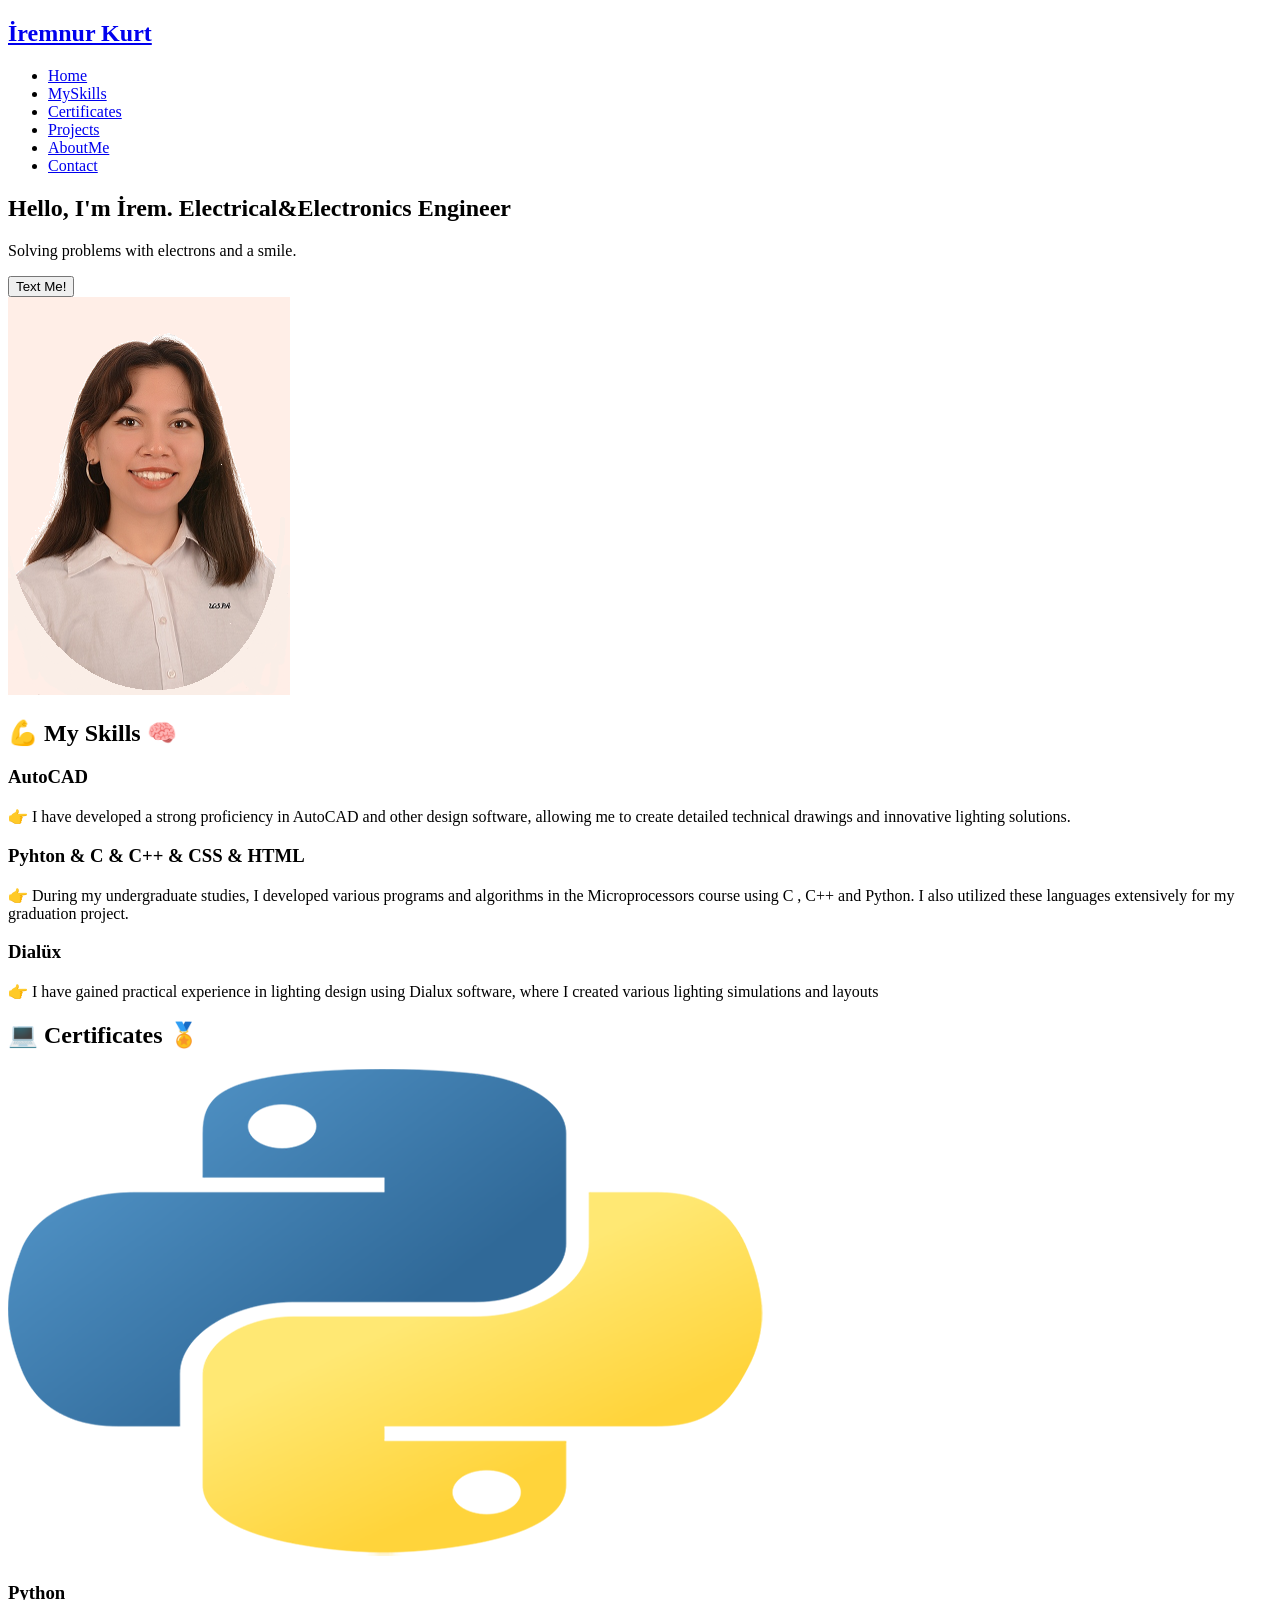
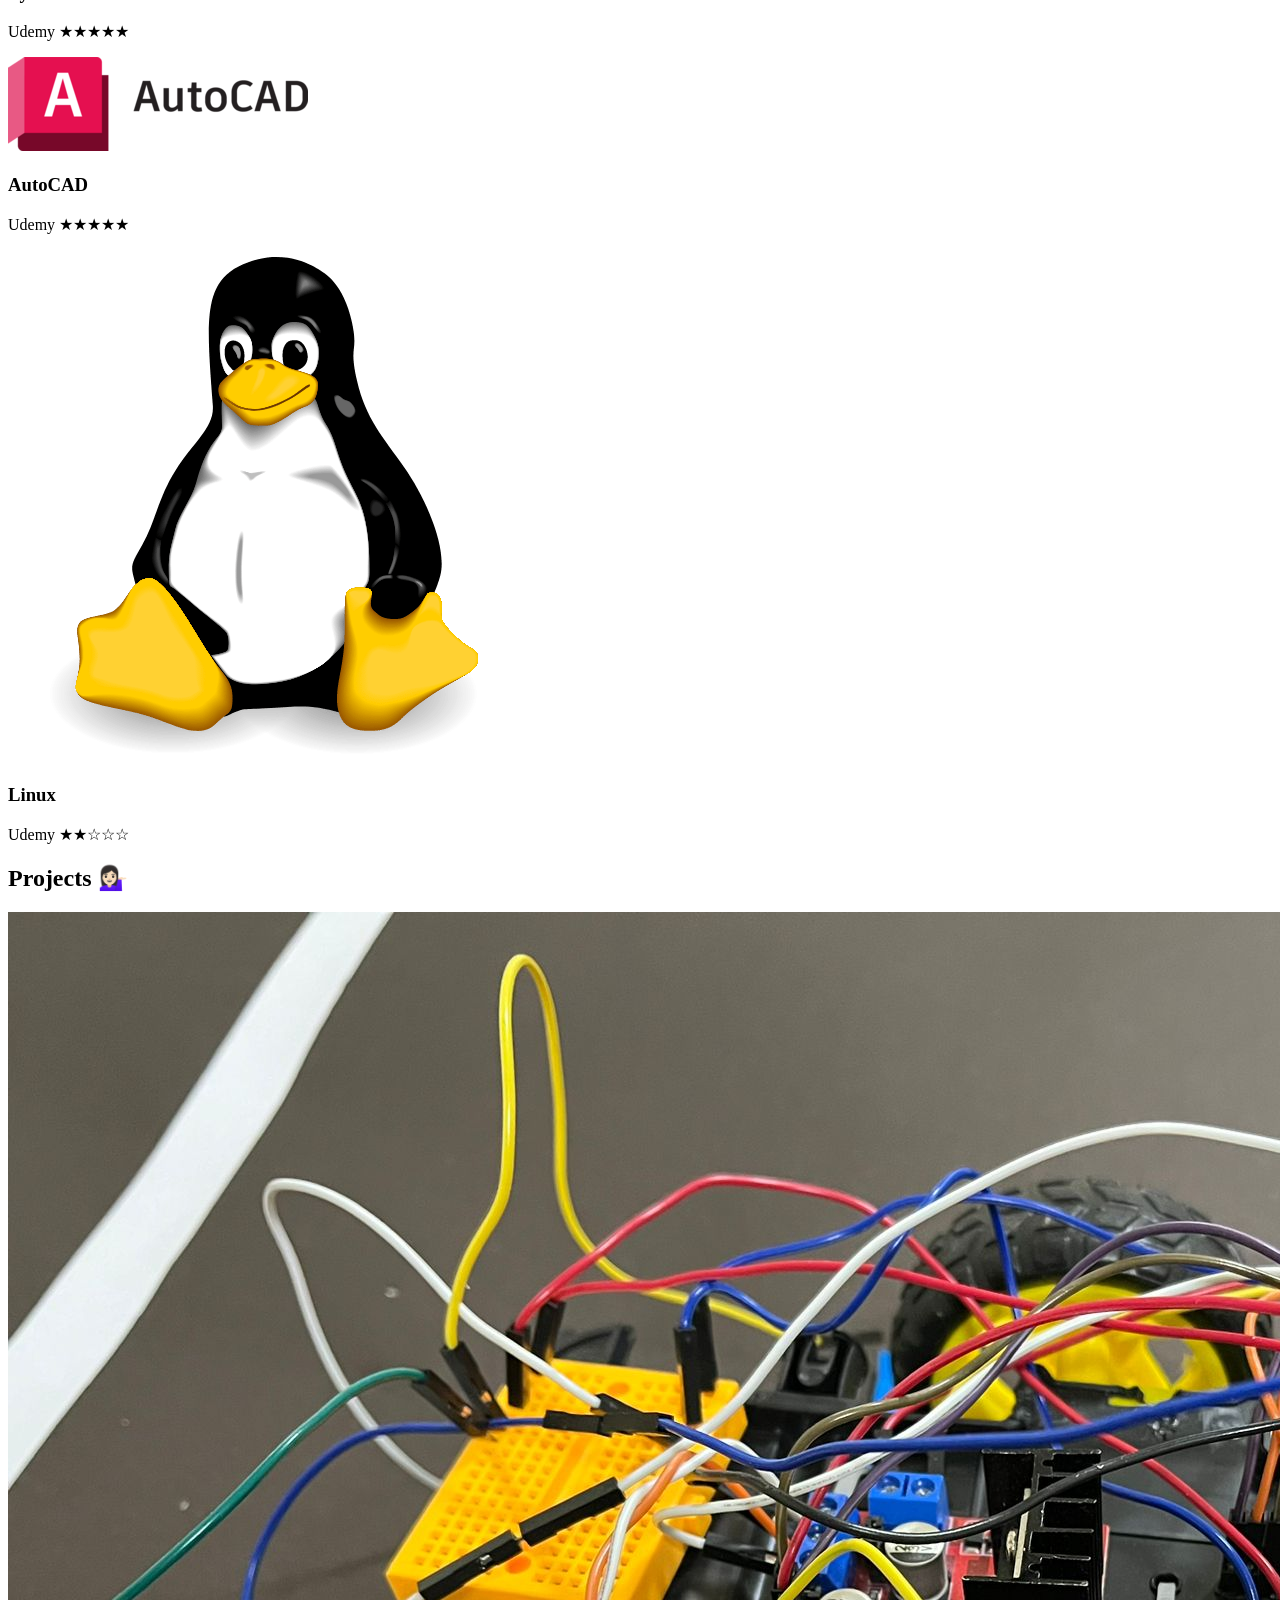
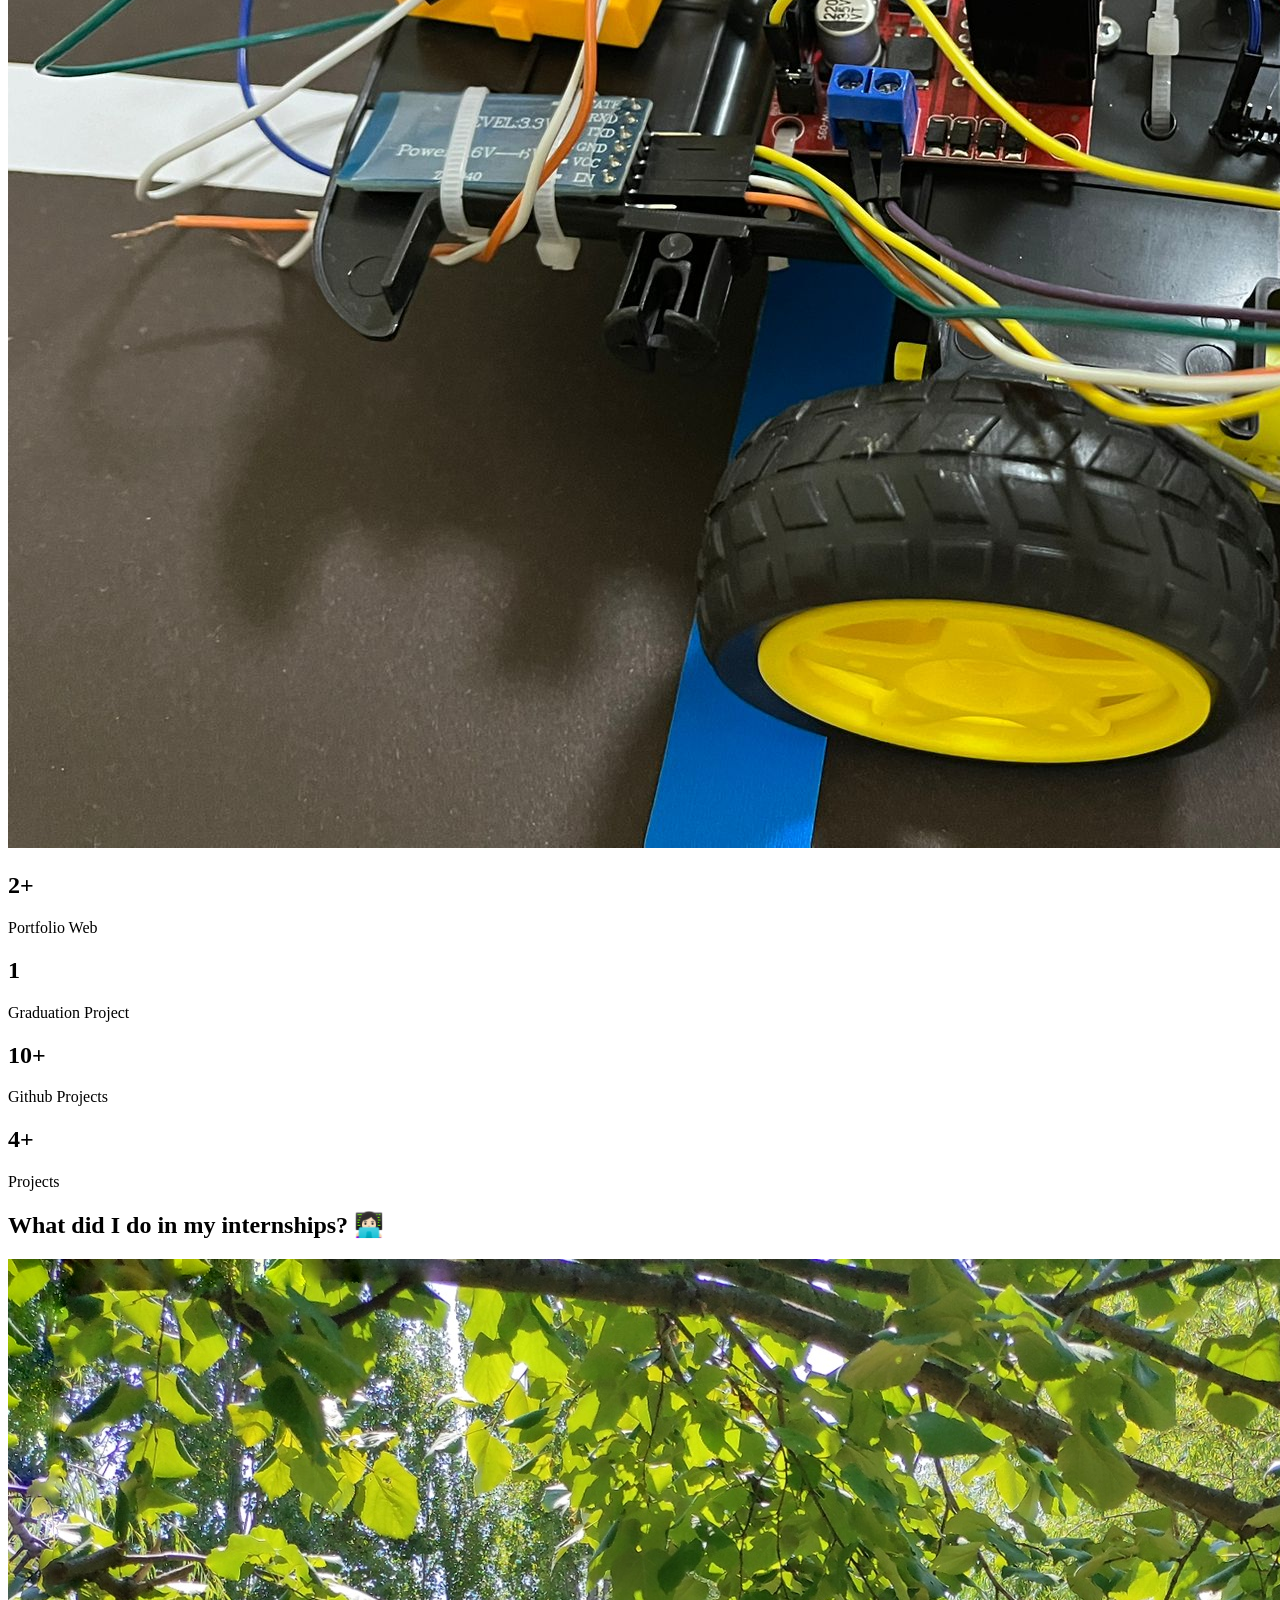
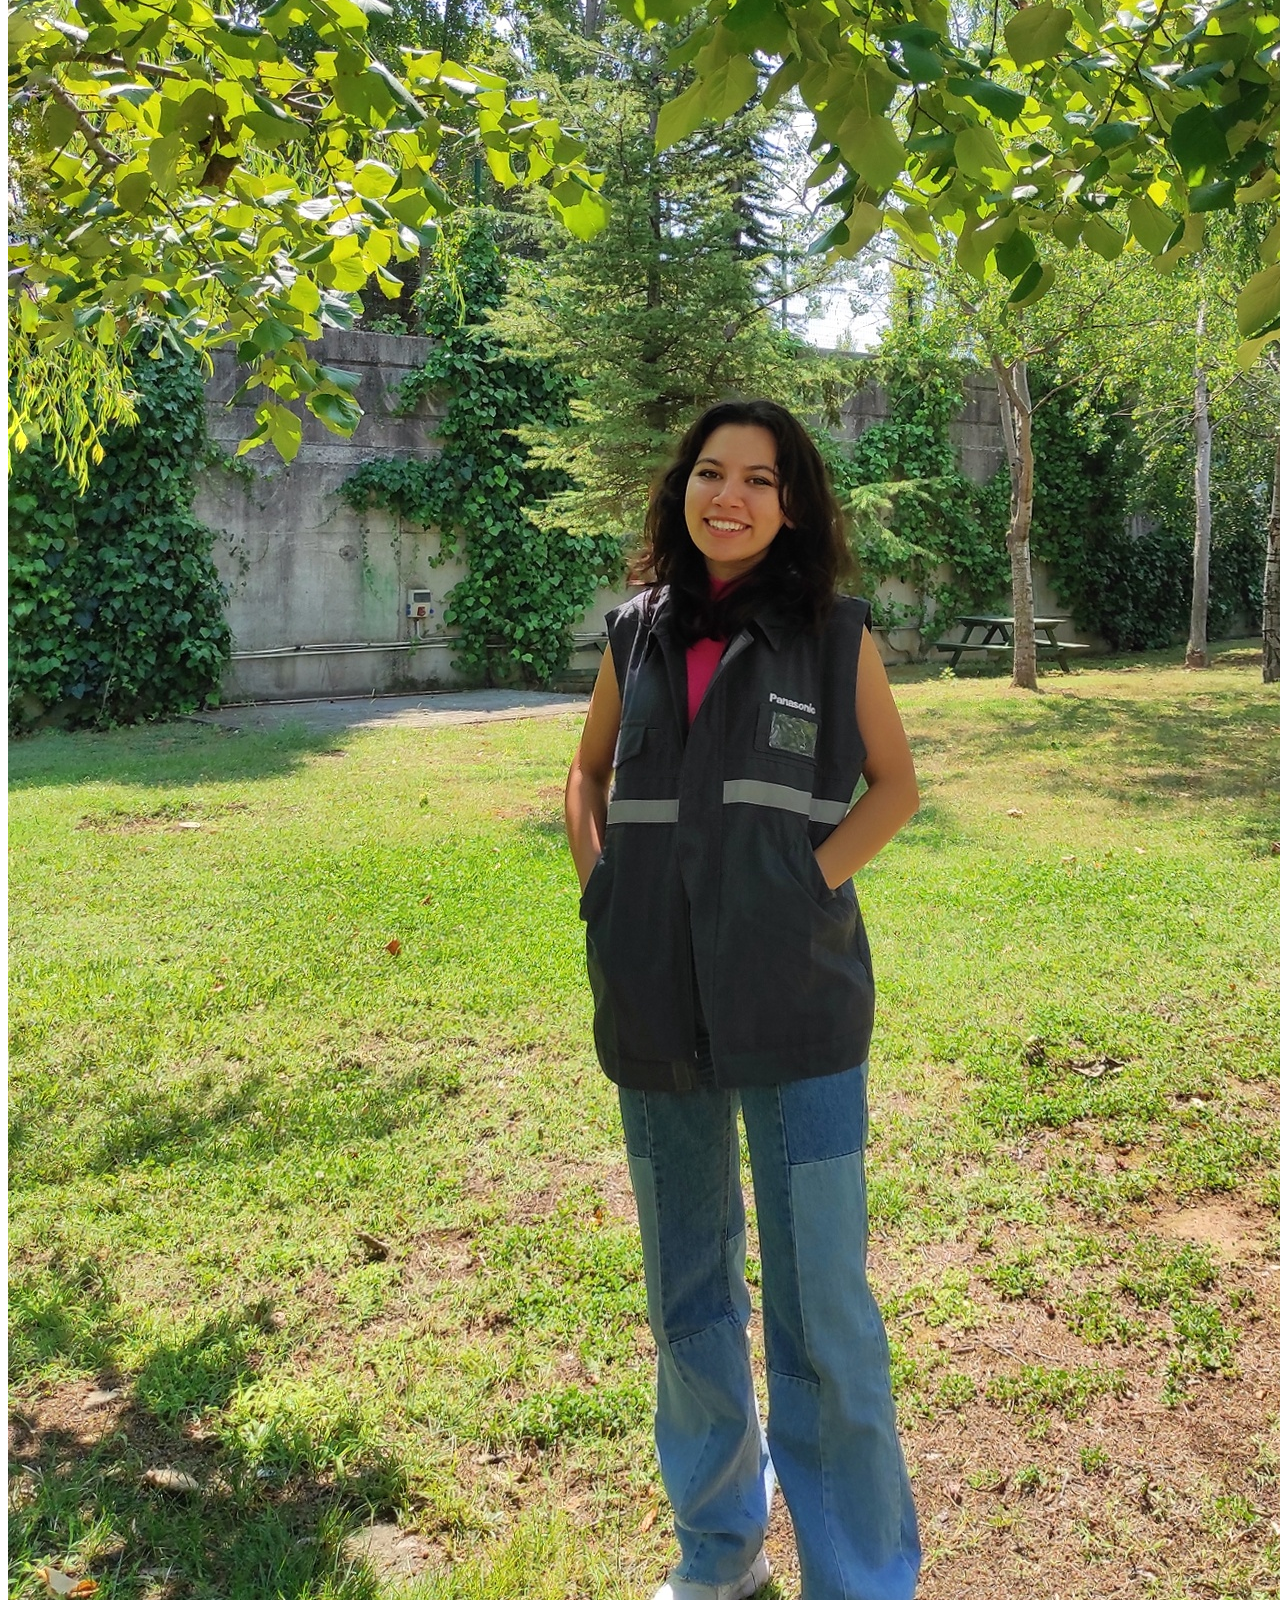
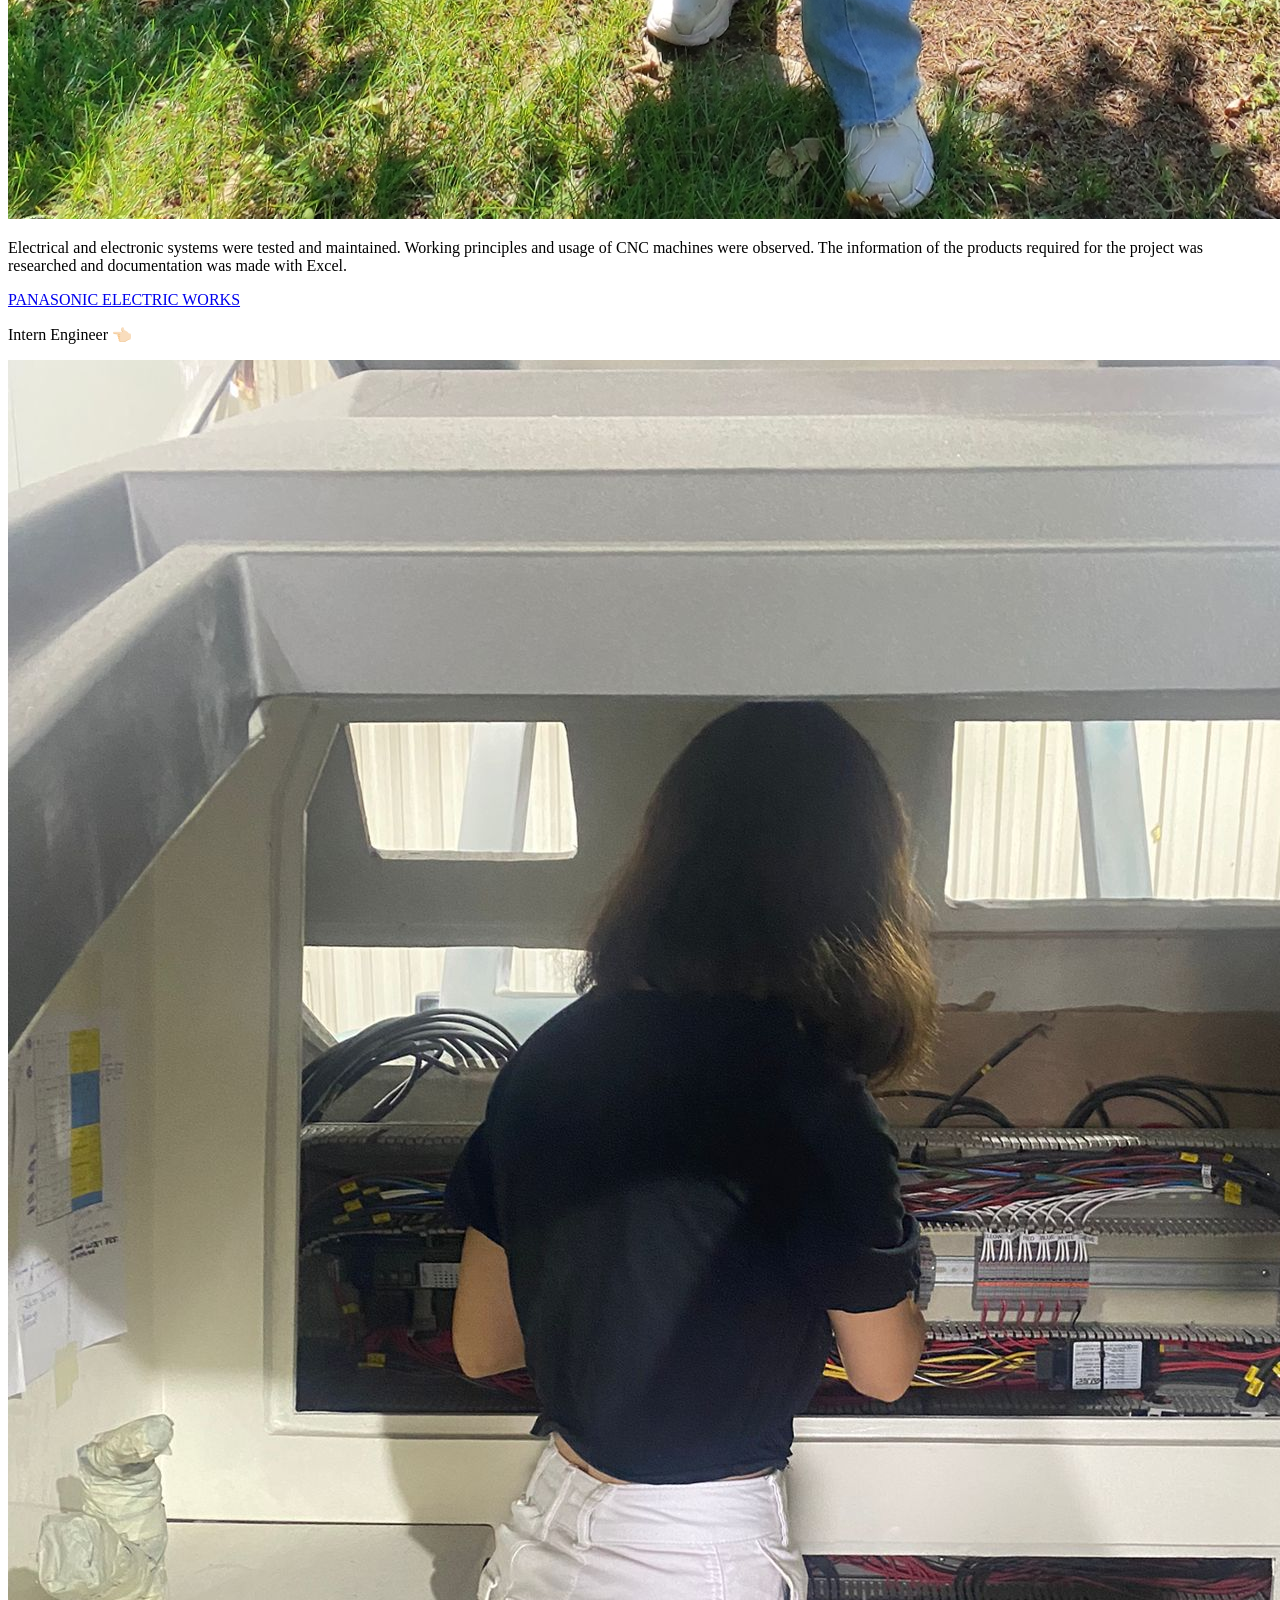
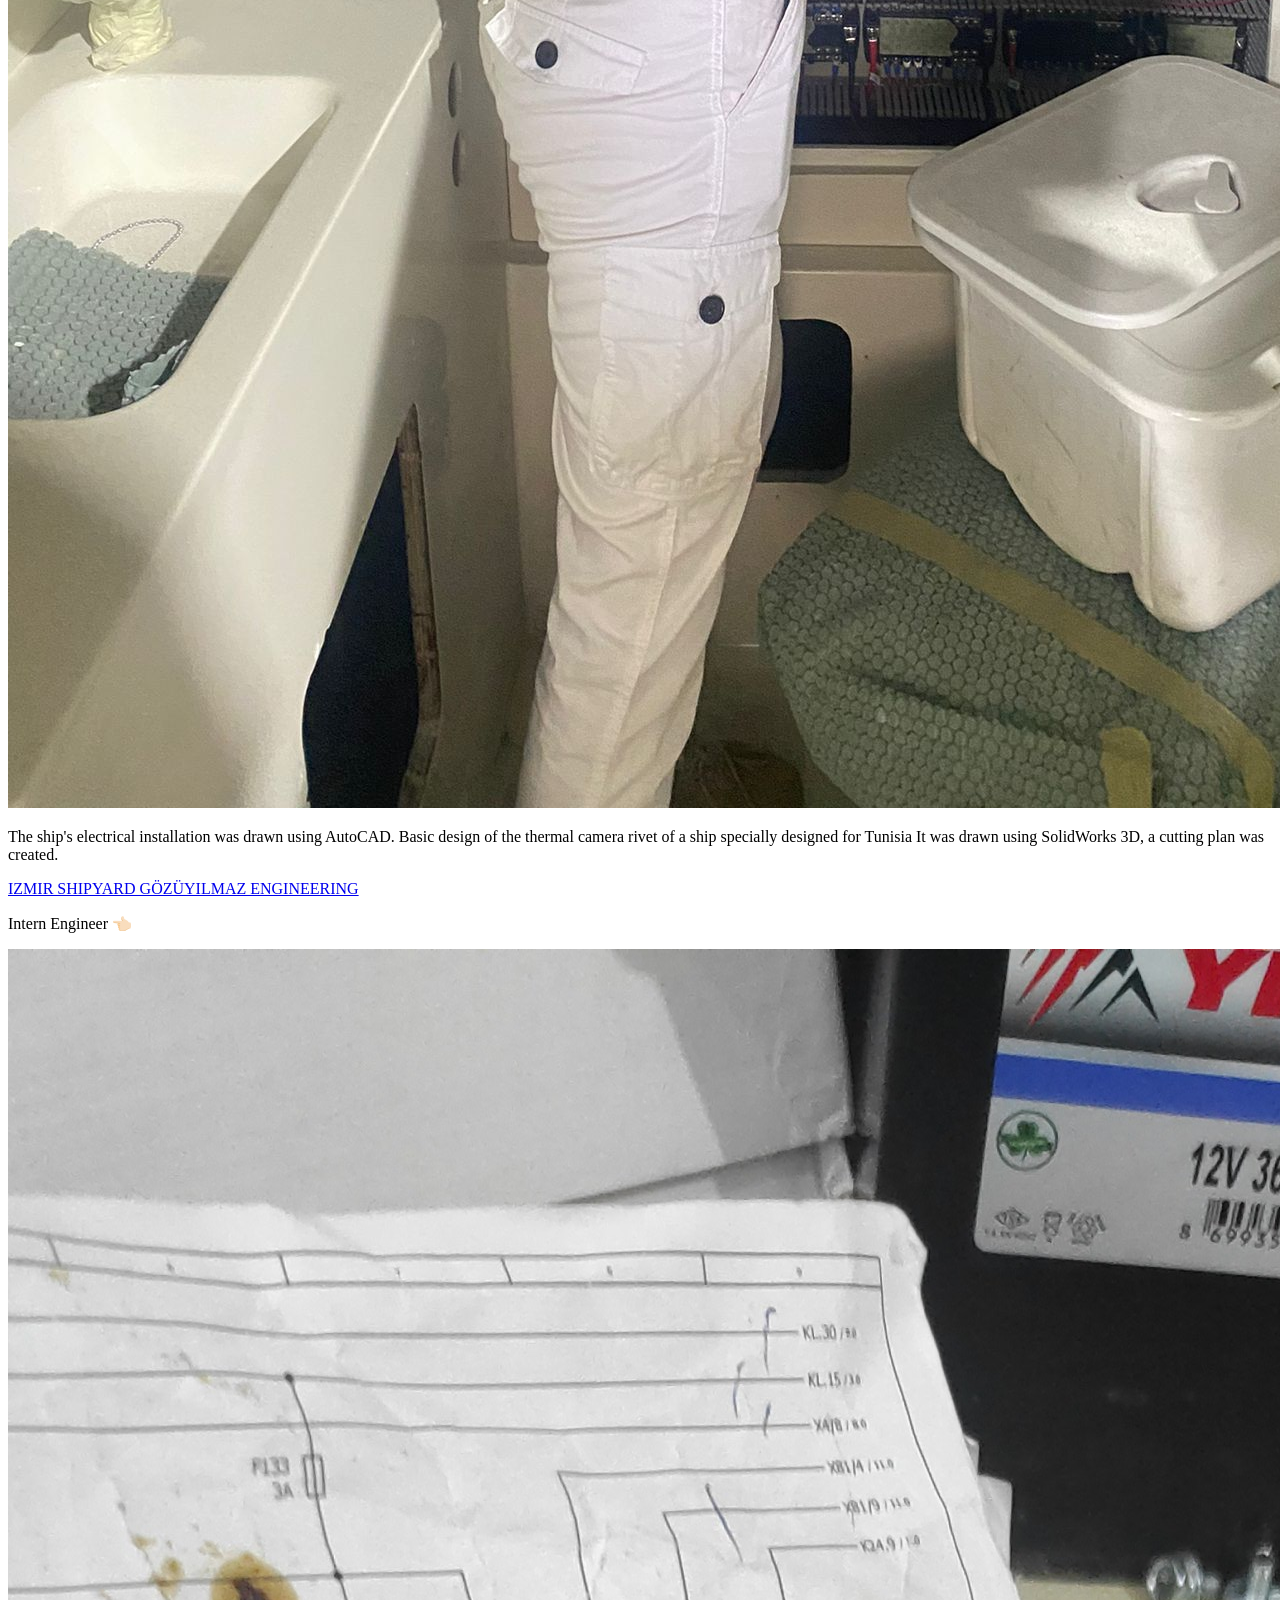
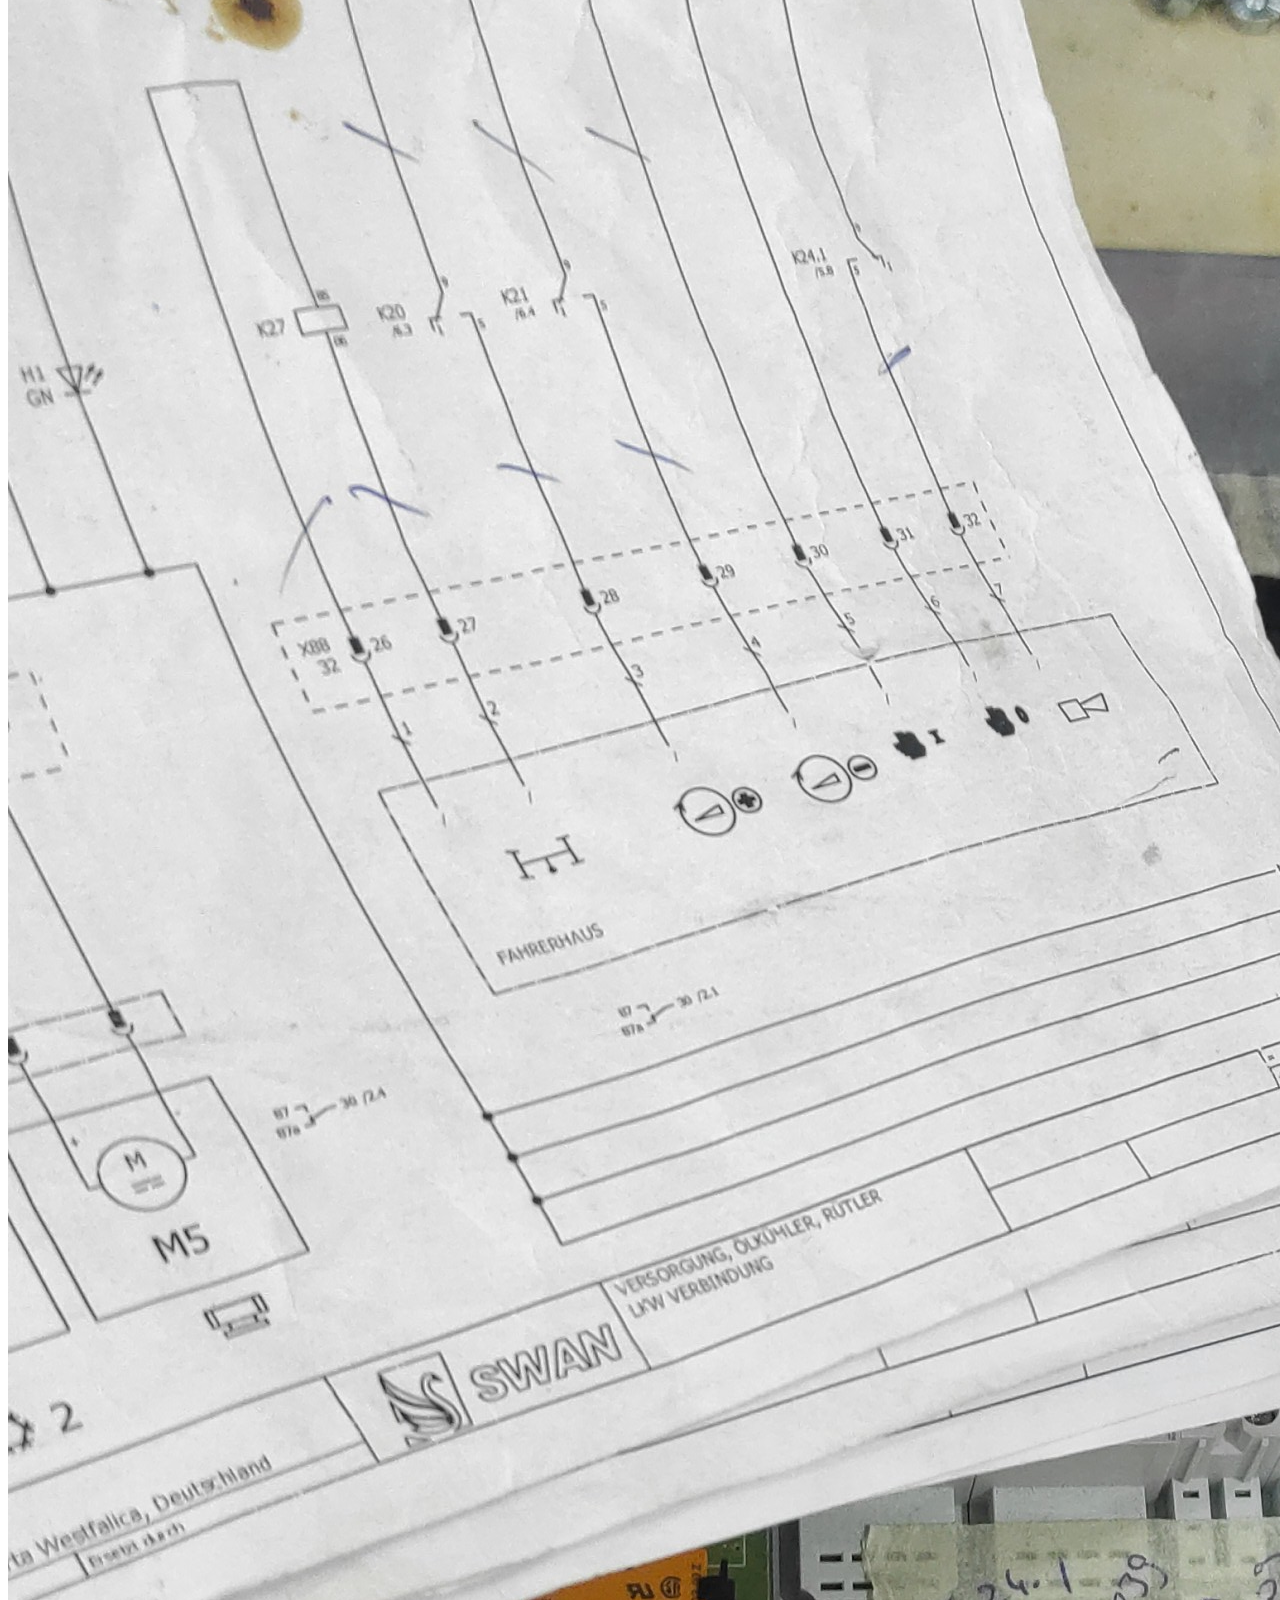
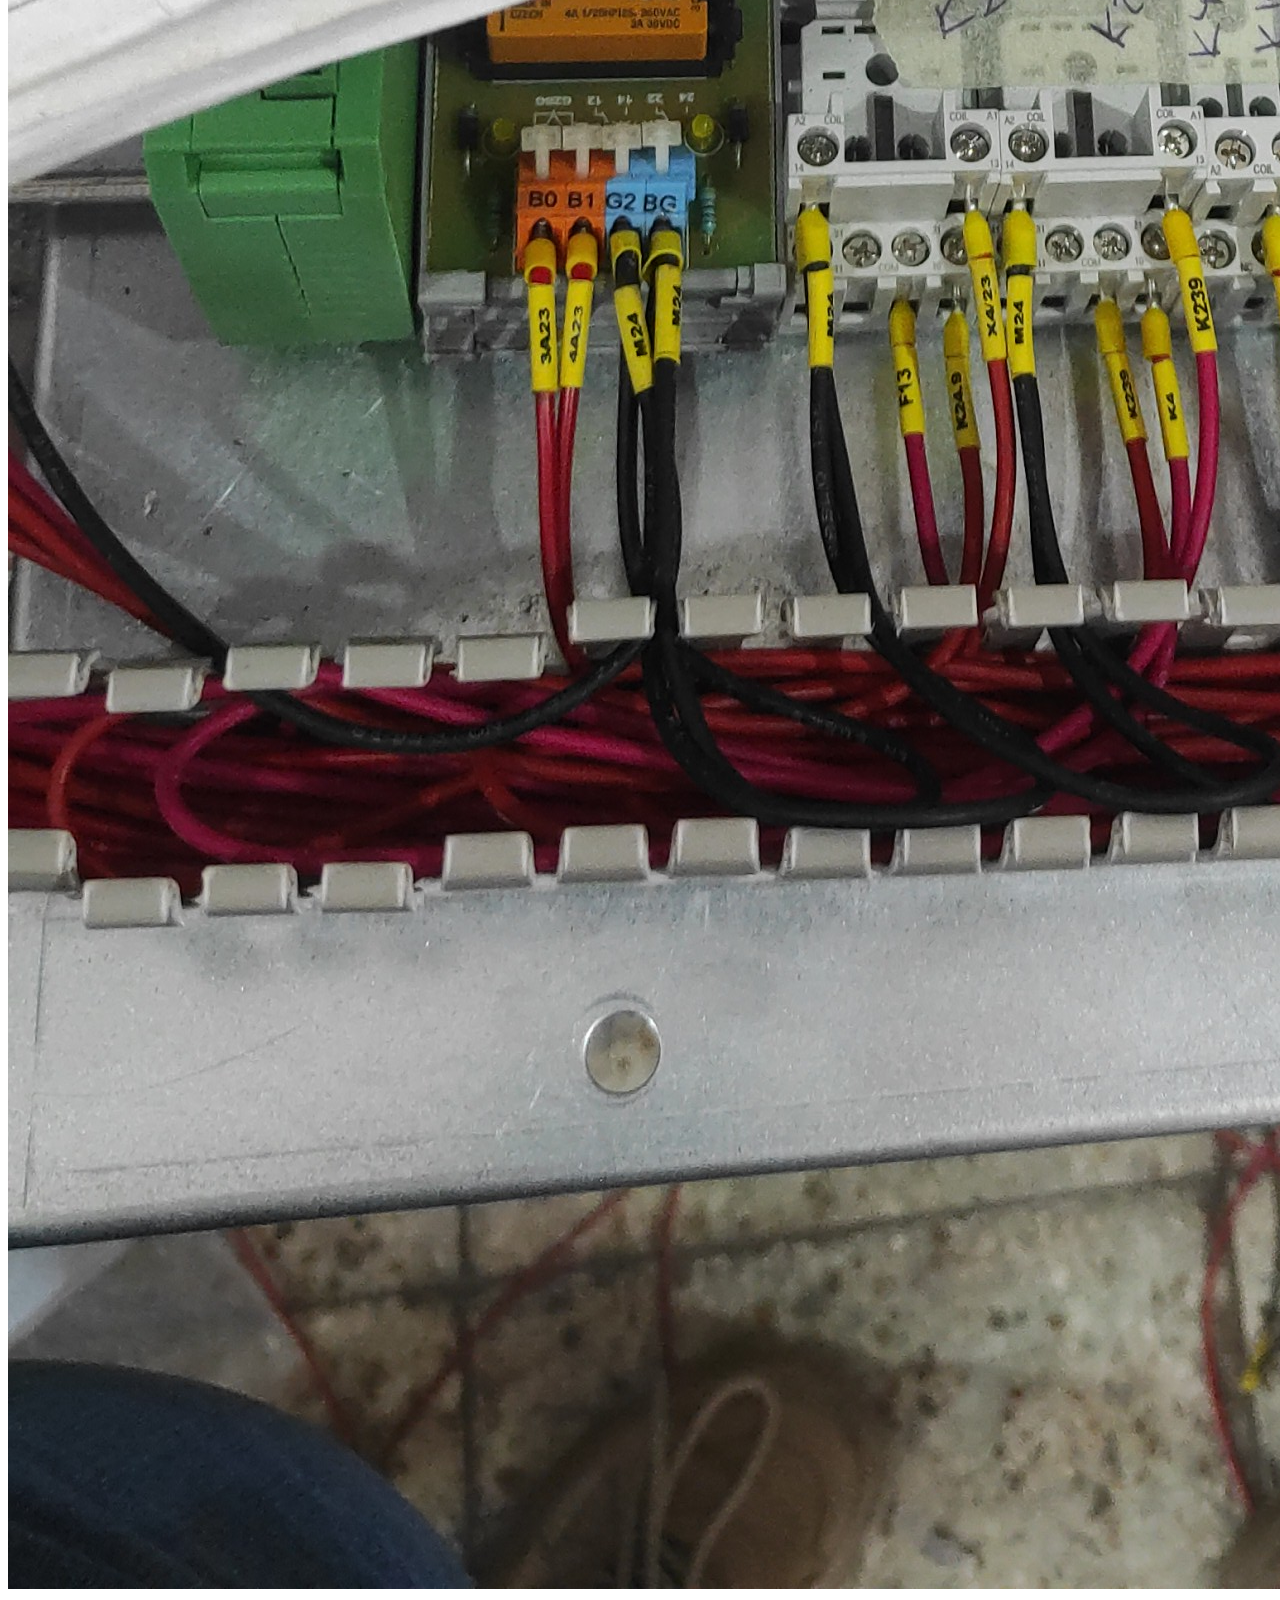
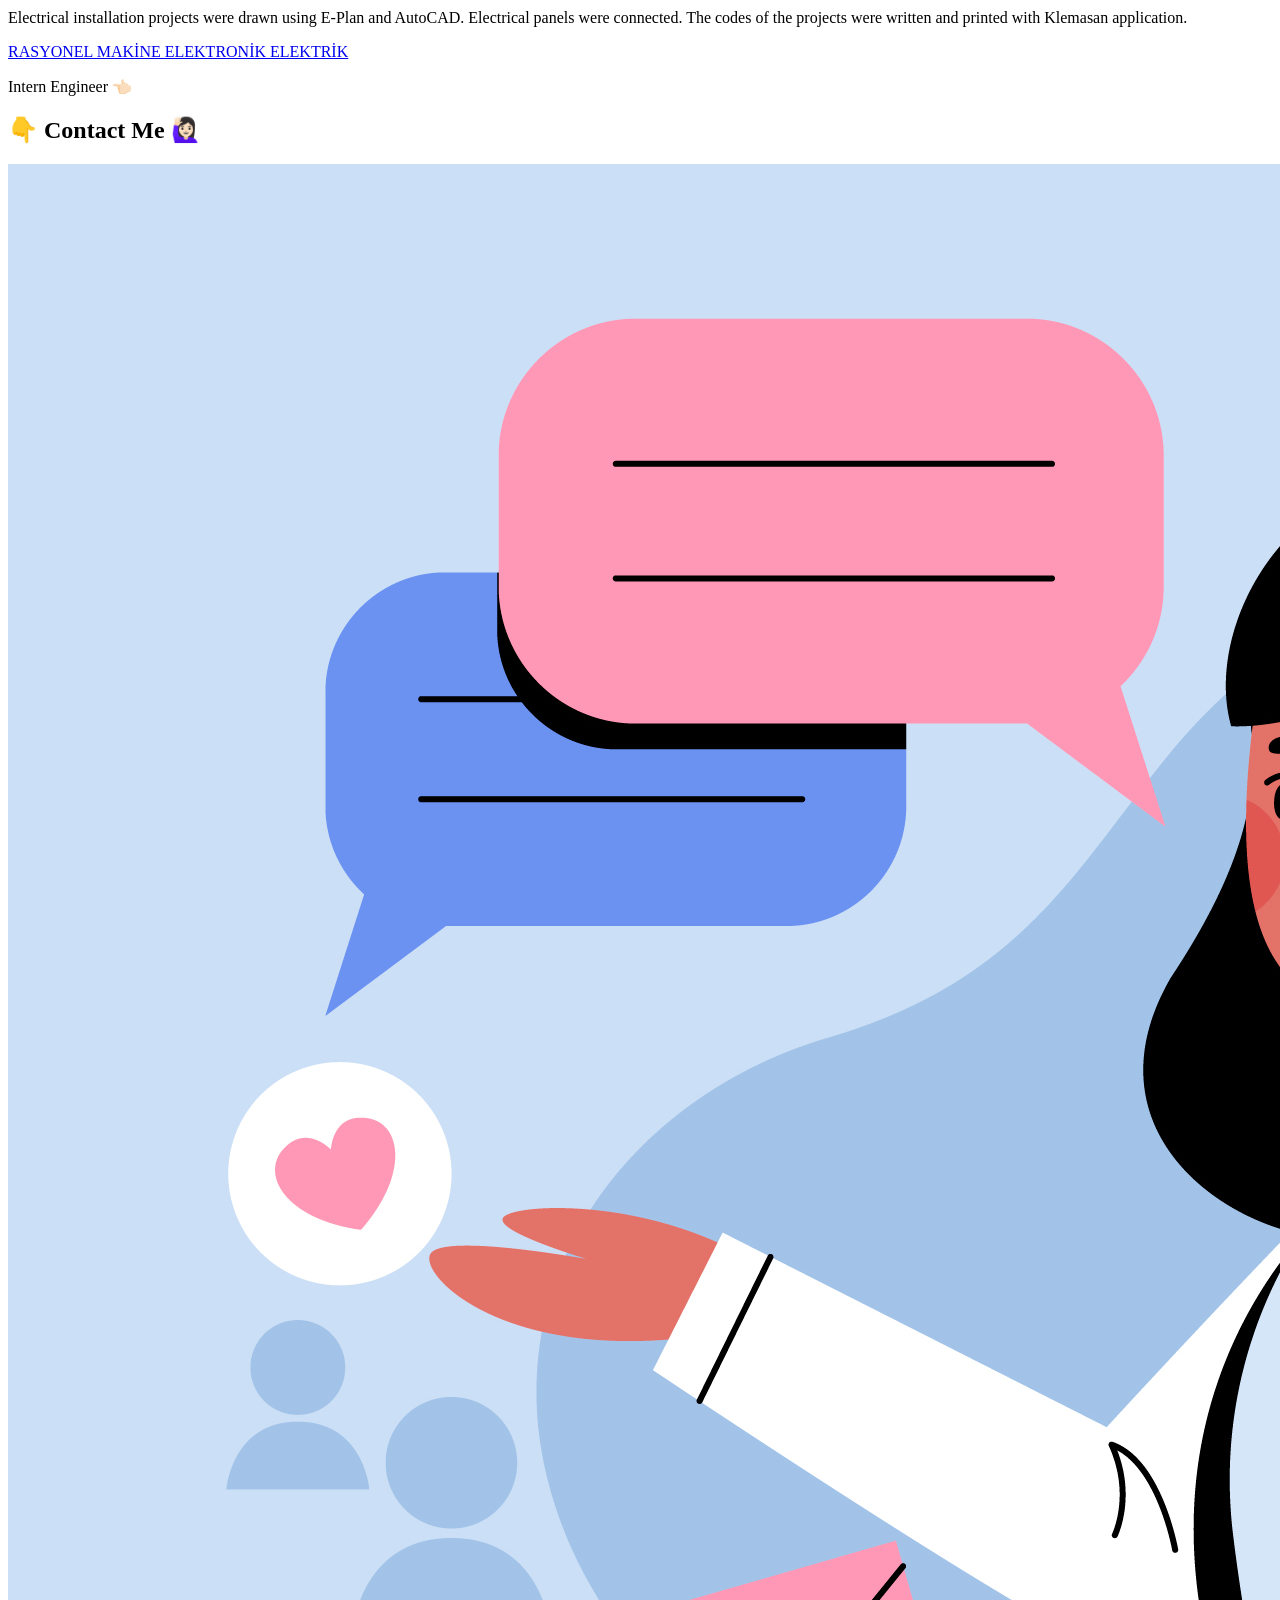
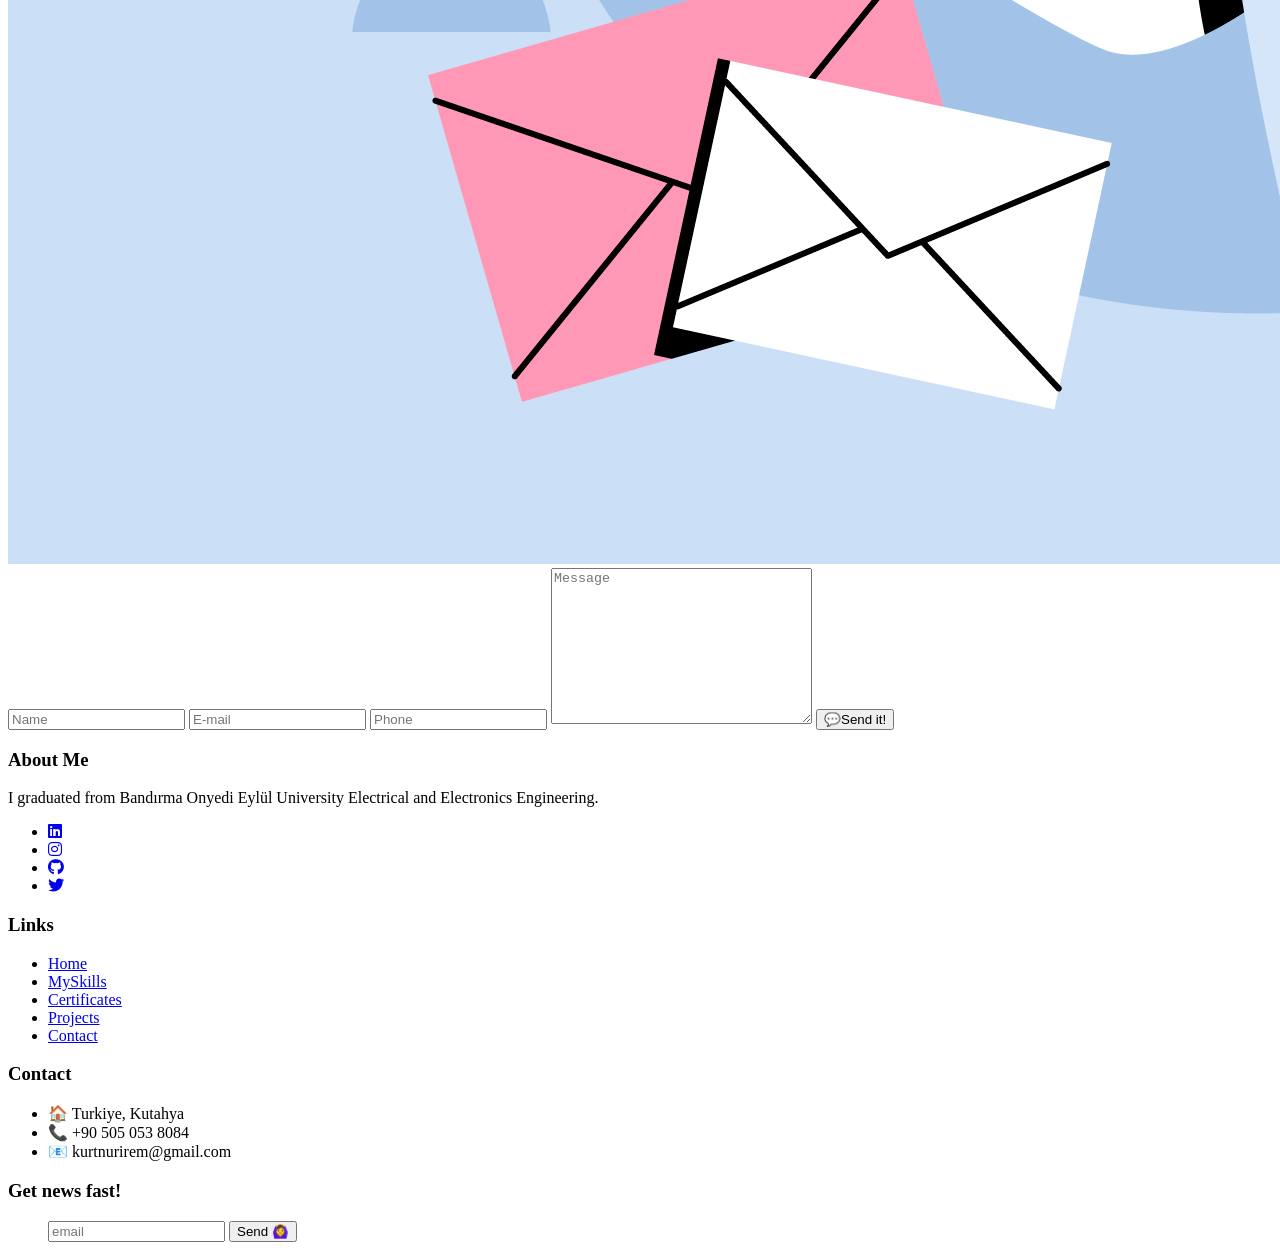
==== index.html @ daedfb4a "Add files via upload" ====
<!DOCTYPE html>
<html lang="en">
<head>
    <meta charset="UTF-8">
    <meta name="viewport" content="width=device-width, initial-scale=1.0">
    <link rel="stylesheet" href="https://cdnjs.cloudflare.com/ajax/libs/font-awesome/6.0.0-beta3/css/all.min.css">

    <link rel="stylesheet" href="css/style.css">
    <link href="https://fonts.googleapis.com/css2?family=Montserrat:ital,wght@0,100..900;1,100..900&display=swap">
    <title>New Portfolio Web Site</title>

</head>
<body>
    <header>
        <div class="navbar">
            <div class="logo">
                <h2><a href="#">İremnur Kurt</a></h2>

            </div>
            <ul class="nav_links">
                <li><a href="#anasayfa">Home</a></li>
                <li><a href="#yazilimlar">MySkills</a></li>
                <li><a href="#Certificates">Certificates</a></li>
                <li><a href="#Projects">Projects</a></li>
                <li><a href="#AboutMe">AboutMe</a></li>
                <li><a href="#Contact">Contact</a></li>
            </ul>
        </div> 
    </header>
    <!--ANASAYFA--> 
    <section id="anasayfa">
        
        <div class="inner_anasayfa">
            <div class="child_anasayfa">
                <h1>Hello, I'm İrem. <span class="span_child">Electrical&Electronics Engineer</span></h1>
                <p>Solving problems with electrons and a smile.</p>
                <button class="btn">Text Me!</button>
            </div>
            <div class="inner_anasayfa">
                <div class="child_anasayfa">
                    <img src="/img/home-imgr.png">
                    
                </div>
        </div>
    </section>

    <!--YAZILIMLAR-->
    <section id="yazilimlar">
        <div class="section_title">
            <h2>💪 My Skills 🧠</h2>
        </div>
        <div class="innersoftware">
            <div class="innersoftware_child">
                <div class="icon">     
                </div>
                <h3>AutoCAD</h3>
                <p> 👉 I have developed a strong proficiency in AutoCAD and other design software, allowing me to create detailed technical drawings and innovative lighting solutions.</p>
            </div>        
            <div class="innersoftware_child">
                <div class="icon">     
                </div>
               <h3>Pyhton & C & C++ & CSS & HTML</h3>
               <p> 👉 During my undergraduate studies, I developed various programs and algorithms in the Microprocessors course using C , C++ and Python. I also utilized these languages extensively for my graduation project.</p>
            </div>
            <div class="innersoftware_child">
                <div class="icon">     
                </div>
                <h3>Dialüx</h3>
                <p> 👉 I have gained practical experience in lighting design using Dialux software, where I created various lighting simulations and layouts</p>
            </div>
        </div>


    </section>

    
   <!-- SERTİFİKALAR -->
<section id="Certificates">
    <div class="section_title">
        <h2>💻 Certificates 🏅</h2>
    </div>
    <div class="inner_courses">
        <div class="child_courses">
            <div class="courses_img">
                <img src="./img/python.png">
            </div>
            <div class="detail">
                <h3>Python</h3>
                <p>Udemy ★★★★★</p>
            </div>
        </div>
        <div class="child_courses">
            <div class="courses_img">
                <img src="./img/autocad.png">
            </div>
            <div class="detail">
                <h3>AutoCAD</h3>
                <p>Udemy ★★★★★</p>
            </div>
        </div>
        <div class="child_courses">
            <div class="courses_img">
                <img src="./img/linux.png">
            </div>
            <div class="detail">
                <h3>Linux</h3>
                <p>Udemy ★★☆☆☆</p>
            </div>
        </div>
    </div>
</section>

<!--BAŞARILAR-->
<section id="Projects">
    <div class="section_title">
        <h2>Projects 💁🏻‍♀️</h2>
    </div>
    <div class="inner_achivement">
        <div class="child_achievement">
            <img src="./img/about.jpg" alt="About Image"> <!-- Burada alt özelliği eklenmeli -->
        </div>
       
        <div class="child_achievement2">
            <div class="single_detail sd_1">
                <h1>2+</h1>
                <p>Portfolio Web</p>
            </div>
            <div class="single_detail sd_2">
                <h1>1</h1>
                <p>Graduation Project</p>
            </div>
            <div class="single_detail sd_3">
                <h1>10+</h1>
                <p>Github Projects</p>
            </div>
            <div class="single_detail sd_4">
                <h1>4+</h1>
                <p>Projects</p>
            </div>
        </div>
    </div>
</section>

<!--Hakkımda-->
<section id="AboutMe">
    <div class="section_title">
        <h2>What did I do in my internships? 👩🏻‍💻</h2>
    </div>
    <div class="inner_testi">
        <div class="child_testi">
            <img src="./img/panasonic.jpeg" alt="">
        </div>
        <p>Electrical and electronic systems were tested and maintained. 
            Working principles and usage of CNC machines were observed. 
            The information of the products required for the project was researched and documentation was made with Excel.
            </p>
            <a class="test_highlight" href="a">PANASONIC ELECTRIC WORKS</a>
                <p>Intern Engineer 👈🏻</p>
            
     </div>
     <div class="inner_testi">
        <div class="child_testi">
            <img src="./img/gemi.jpg" alt="">
        </div>
        <p>The ship's electrical installation was drawn using AutoCAD. 
            Basic design of the thermal camera rivet of a ship specially designed for Tunisia 
            It was drawn using SolidWorks 3D, a cutting plan was created.
            
            </p>
            <a class="test_highlight" href="a"> IZMIR SHIPYARD GÖZÜYILMAZ ENGINEERING  </a>
                <p>Intern Engineer 👈🏻</p>
            
     </div>
     <div class="inner_testi">
        <div class="child_testi">
            <img src="./img/rasyonel.jpeg" alt="">
        </div>
        <p>Electrical installation projects were drawn using E-Plan and AutoCAD. 
            Electrical panels were connected. 
            The codes of the projects were written and printed with Klemasan application.
            
            </p>
            <a class="test_highlight" href="a"> RASYONEL MAKİNE ELEKTRONİK ELEKTRİK</a>
                <p>Intern Engineer 👈🏻</p>
            
     </div>
     
     
</section>

<!--Contact-->
<section id="Contact">
    <div class="section_title">
        <h2>👇 Contact Me 🙋🏻‍♀️</h2>
    </div>
    <div class="inner_contact">
        <div class="child_contact">
            <img src="./img/contactt.jpg" alt="">
        </div>
        <div class="child_contact">
            <form action="#">
                <input placeholder="Name" type="text" name="fullname" id="">
                <input placeholder="E-mail" type="text" name="fullname" id="">
                <input placeholder="Phone" type="text" name="fullname" id="">
                <textarea placeholder="Message" name="Message" id="" cols="30" rows="10"></textarea>
                <input type="Submit" value="💬Send it!">

            </form>
        </div>

    </div>
</section>

<!--FOOTER-->
<footer>
    <div class="inner_footer">
        <div class="child_footer">
            <h3>About Me</h3>
            <p>I graduated from Bandırma Onyedi Eylül University Electrical and Electronics Engineering.</p>
            <ul class="footer_social">
                <li><a href="https://www.linkedin.com/in/iremnur-kurt/" target="_blank"><i class="fab fa-linkedin"></i></a></li>
                <li><a href="https://www.instagram.com/iremkurrrt/" target="_blank"><i class="fab fa-instagram"></i></a></li>
                <li><a href="https://github.com/iremnurkurt" target="_blank"><i class="fab fa-github"></i></a></li>
                <li><a href="https://www.twitter.com/your-twitter-username" target="_blank"><i class="fab fa-twitter"></i></a></li>
            </ul>
        </div>
        <div class="child_footer">
            <h3>Links</h3>
            <ul class="quick_links">
                <li><a href="#Home">Home</a></li>
                <li><a href="#MySkills">MySkills</a></li>
                <li><a href="#Certificates">Certificates</a></li>
                <li><a href="#Projects">Projects</a></li>
                <li><a href="#Contact">Contact</a></li>
            </ul>
            
        </div>
        <div class="child_footer">
            <h3>Contact</h3>
            <ul class="footer_contact">
                <li>🏠 Turkiye, Kutahya</li>
                <li>📞 +90 505 053 8084</li>
                <li>📧 kurtnurirem@gmail.com</li>
             
            </ul>    
        </div>
        <div class="child_footer">
            <h3>Get news fast!</h3>
            <ul class="footer_contact">
                <form action="#">
                   <input type="email" placeholder="email">
                    <input type="submit" value="Send 🙆‍♀️">
                </form>
               
             
            </ul>    
        </div>
    </div>
</footer>
 
</body>
</html>
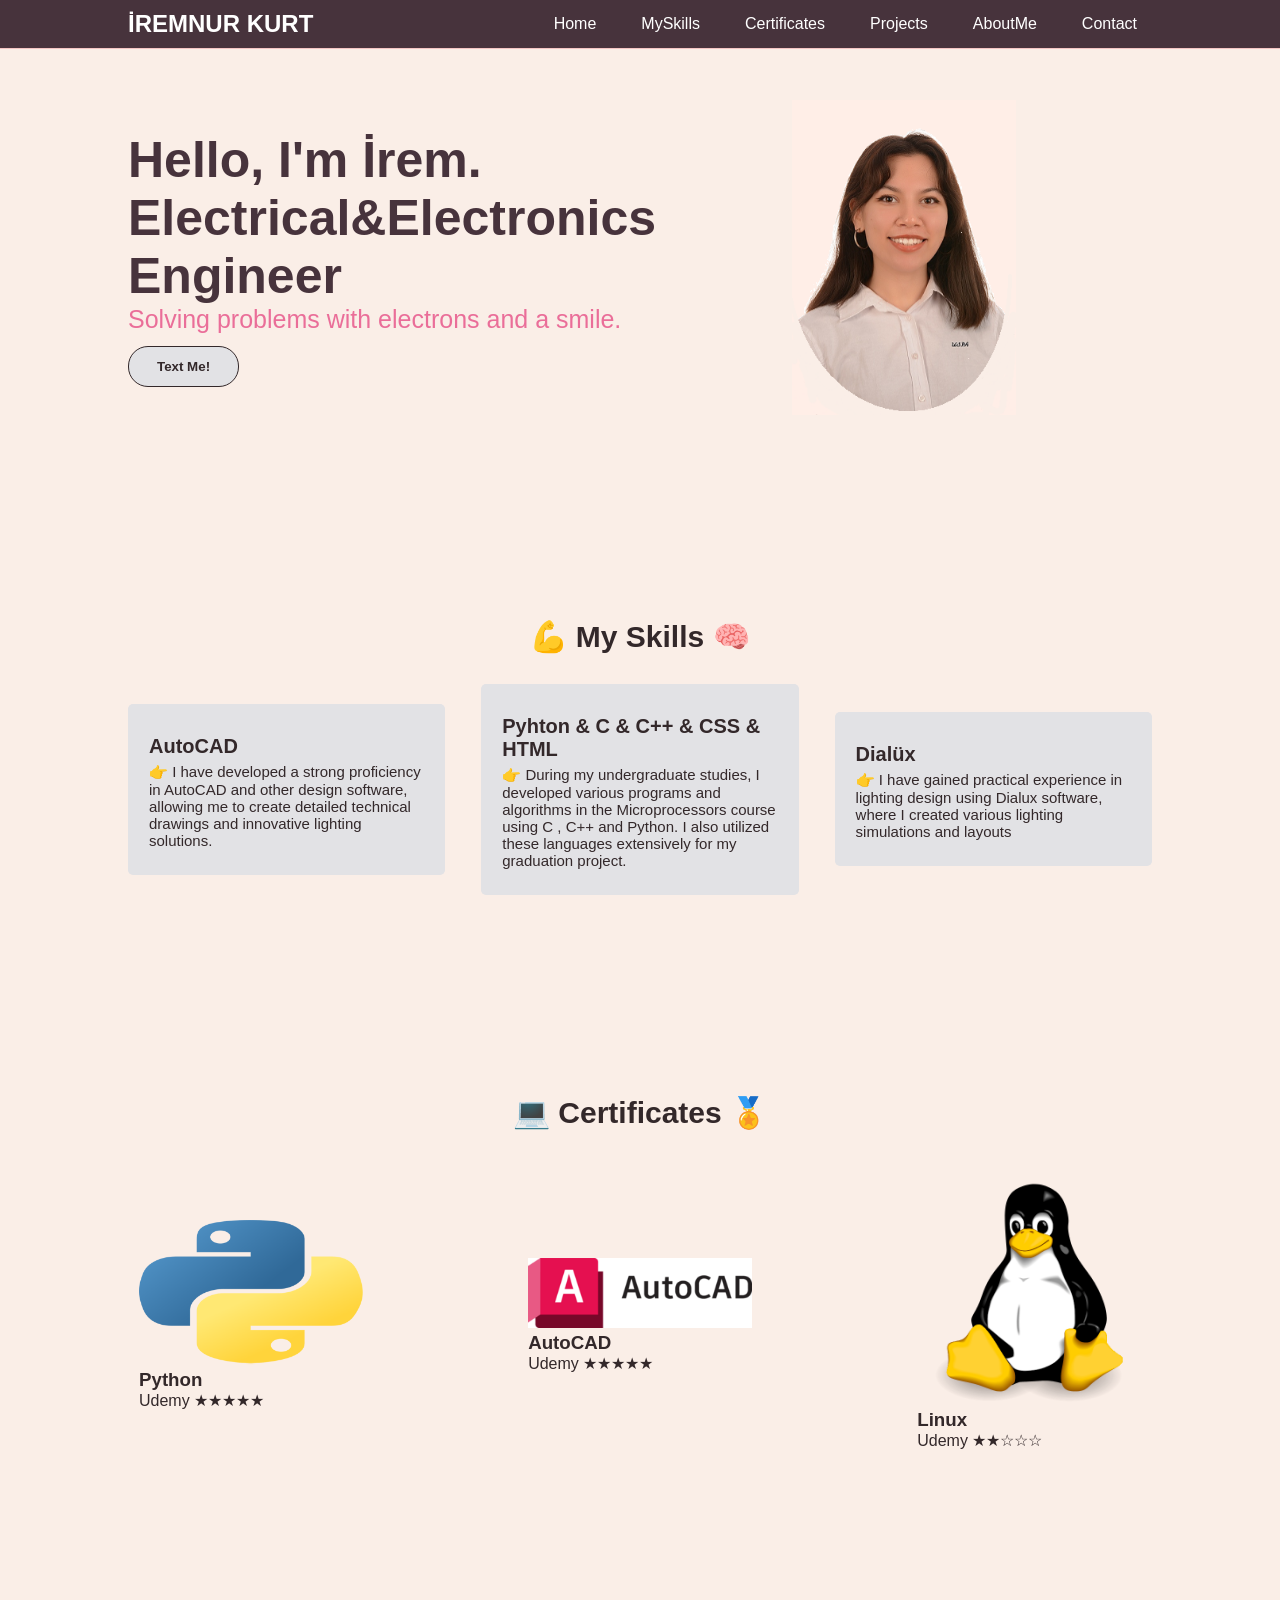
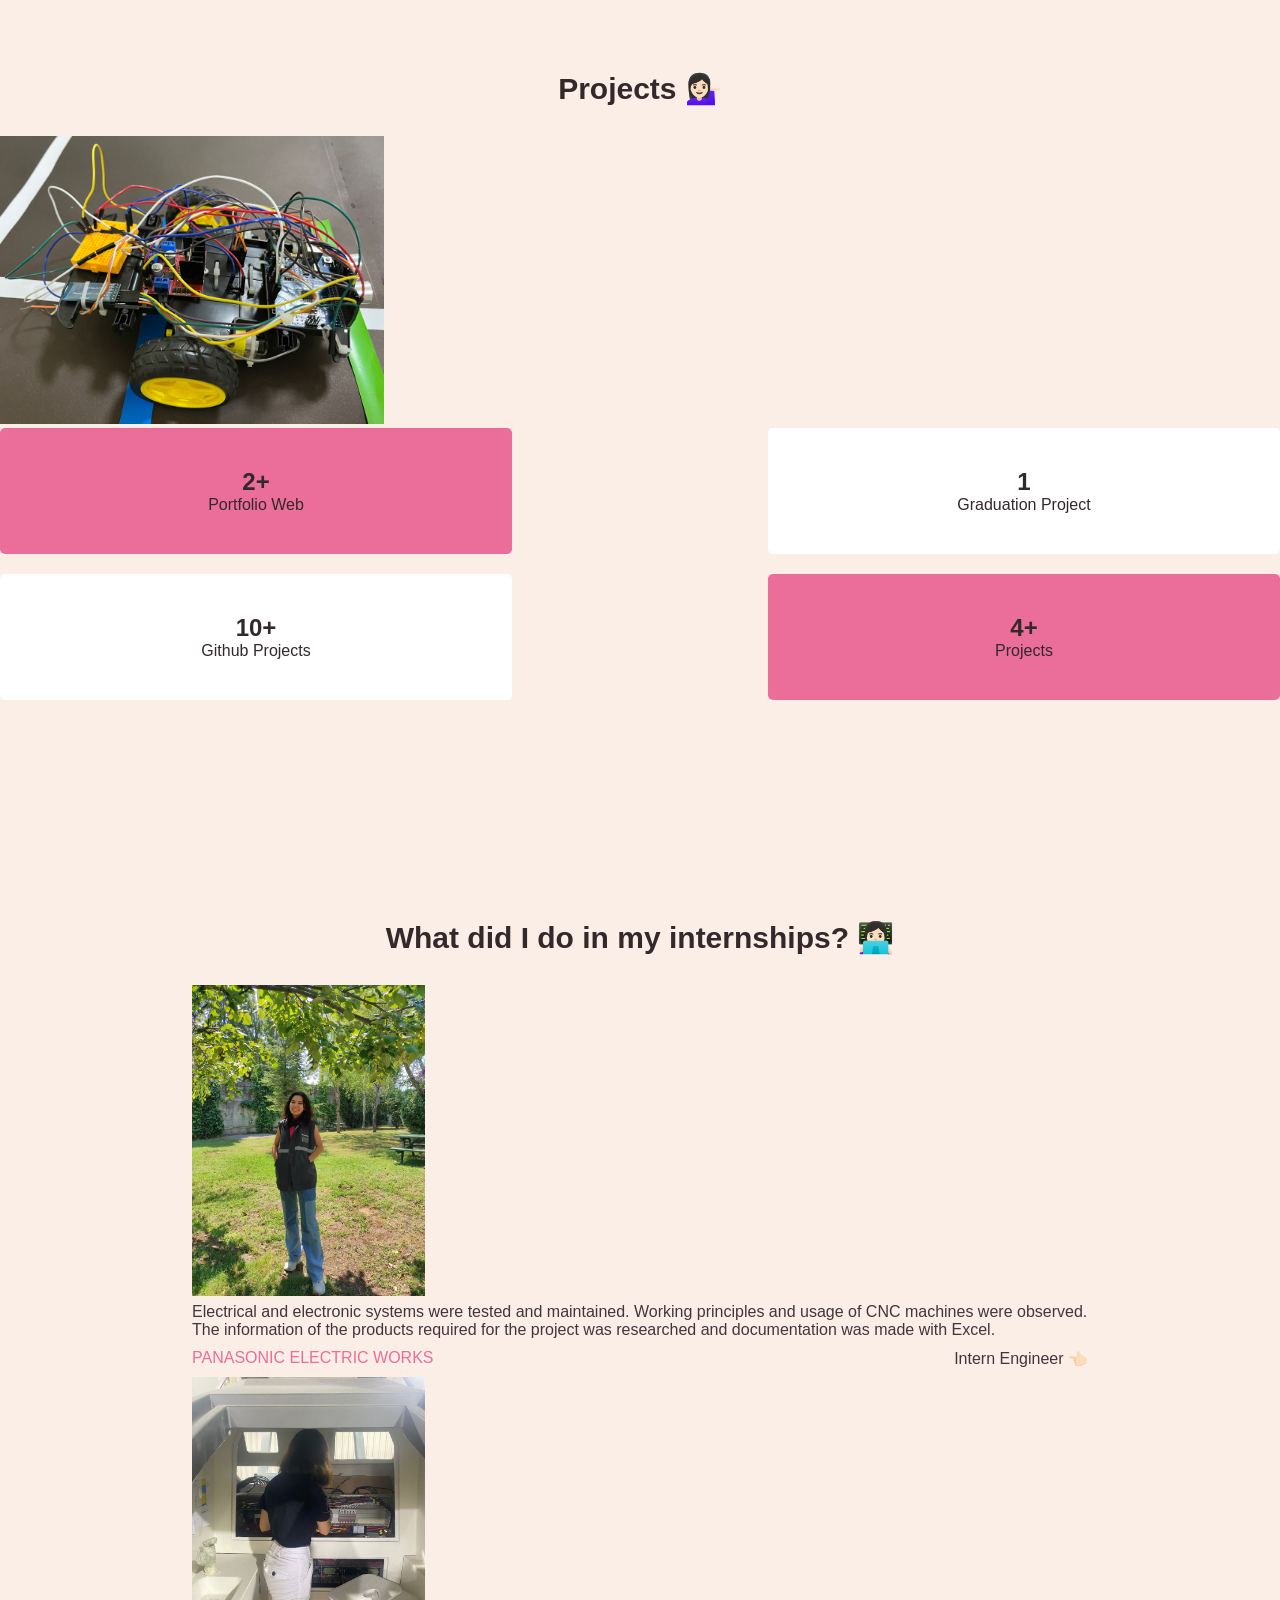
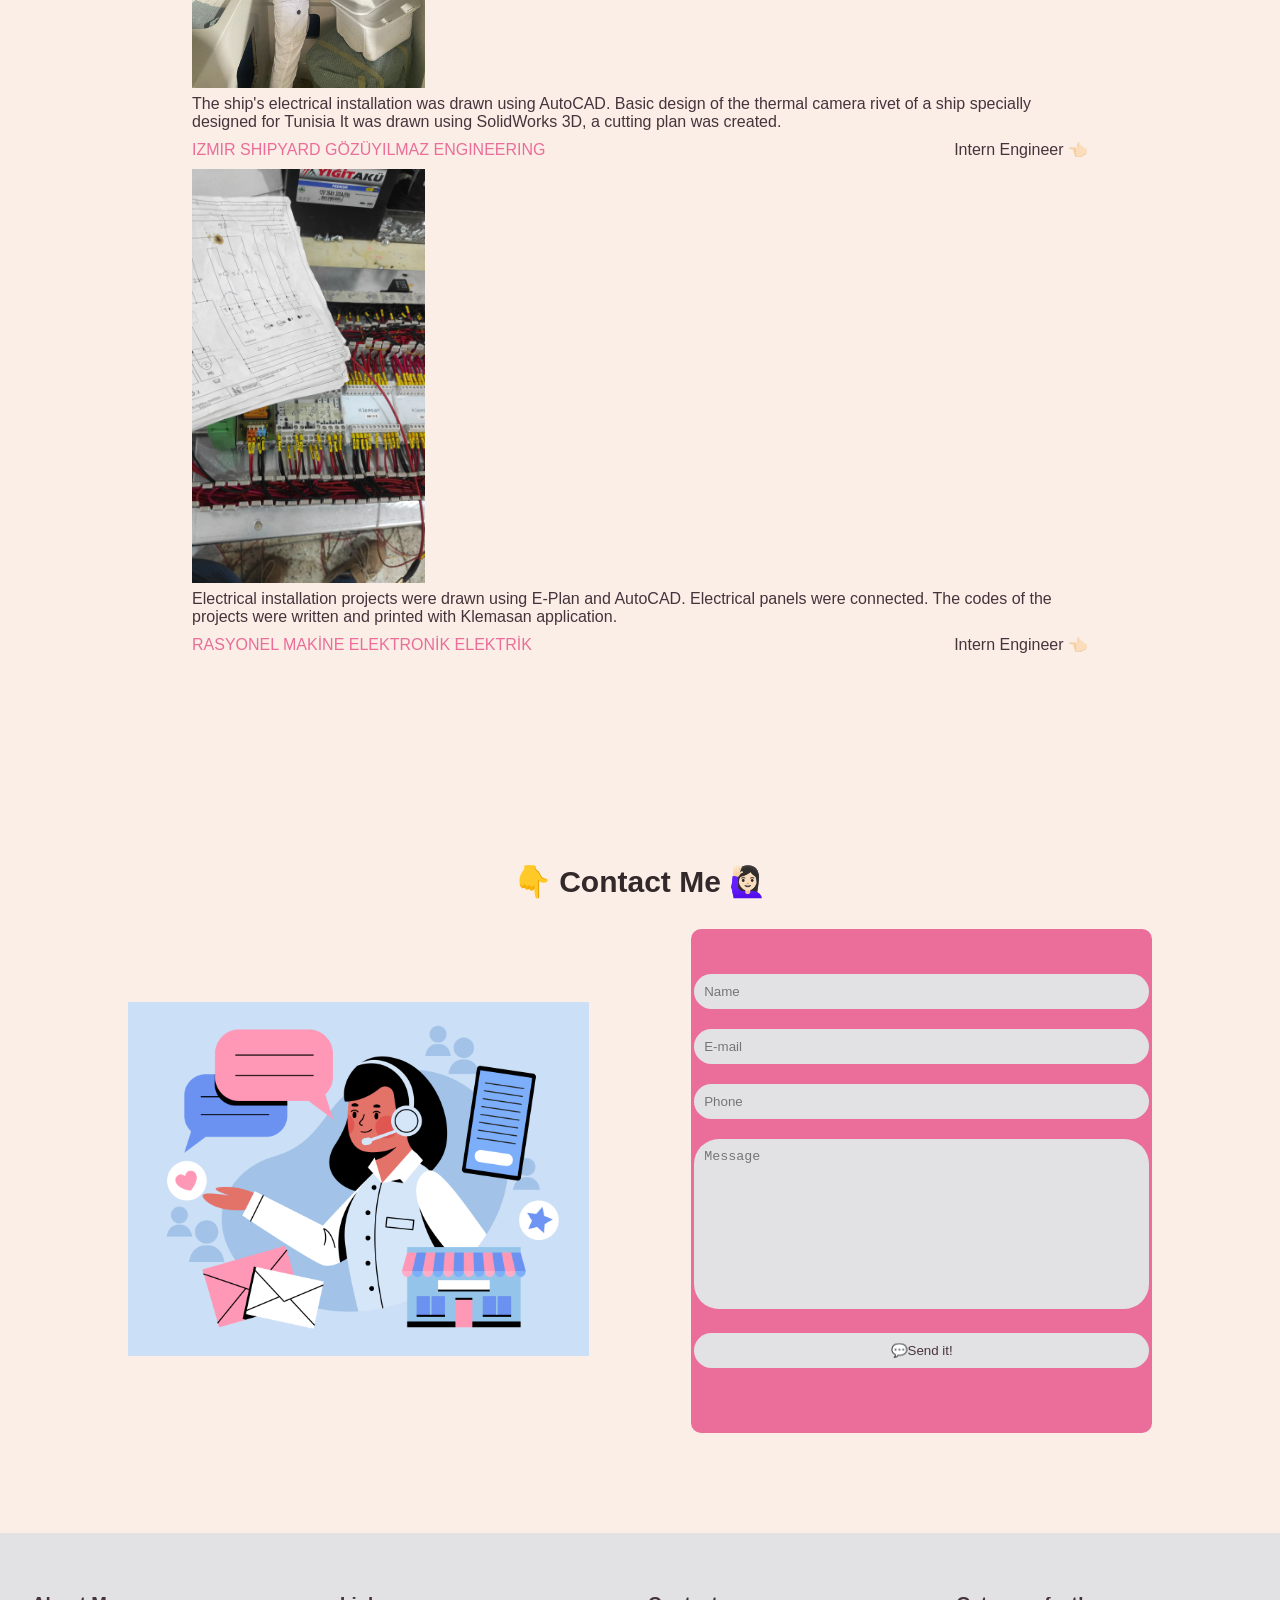
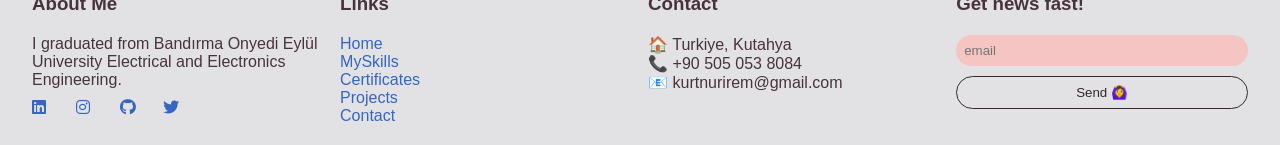
==== commit 20f305bc: "Update index.html" ====
--- a/index.html
+++ b/index.html
@@ -5,7 +5,7 @@
     <meta name="viewport" content="width=device-width, initial-scale=1.0">
     <link rel="stylesheet" href="https://cdnjs.cloudflare.com/ajax/libs/font-awesome/6.0.0-beta3/css/all.min.css">
 
-    <link rel="stylesheet" href="css/style.css">
+    <link rel="stylesheet" href="style.css">
     <link href="https://fonts.googleapis.com/css2?family=Montserrat:ital,wght@0,100..900;1,100..900&display=swap">
     <title>New Portfolio Web Site</title>
 
@@ -38,7 +38,7 @@
             </div>
             <div class="inner_anasayfa">
                 <div class="child_anasayfa">
-                    <img src="/img/home-imgr.png">
+                    <img src="./img/home-imgr.png">
                     
                 </div>
         </div>
@@ -259,4 +259,4 @@
 </footer>
  
 </body>
-</html>+</html>
--- a/style.css
+++ b/style.css
@@ -0,0 +1,400 @@
+html{
+     scroll-behavior: smooth;
+}
+
+*{
+    padding: 0;
+    margin: 0;
+    box-sizing: border-box;
+    list-style: none;
+    text-decoration: none;    
+
+}
+body{
+    font-family: 'Montserrat',sans-serif;
+
+}
+img{
+    width: 100%;
+}
+
+section{
+    padding: 100px 0;
+    background: #faeee7;
+
+}
+.section_title{
+    margin-bottom: 30px;
+}
+
+.section_title h2{
+    position: relative;
+    text-align: center;
+    color: #33282a;
+    font-size: 30px;
+    transition: all .5s ease-in-out;
+}
+.section_title h2:hover{
+    background-color: #fff;
+}
+
+/* HEADER */
+
+header{
+    background: #47333c;
+    border-bottom: 1px solid #f4c5c3;
+    position: fixed;
+    width: 100%;
+    z-index: 5; 
+}
+
+.navbar{
+    display: flex;
+    justify-content: space-between;
+    align-items: center;
+    margin: 0 auto;
+    width: 80%;
+    padding: 10px 0;
+}
+.nav_links{
+    display: flex;
+}
+.nav_links li a{
+    margin-left: 15px;
+    color: #fff;
+    padding: 5px 15px;
+    border-radius: 5px ;
+    transition: all .5s ease-in-out ;
+
+}
+.nav_links li a:hover{
+    background: #f4c5c3;
+}
+
+.logo h2 a{
+    color: #fff;
+    text-transform: uppercase;
+}
+
+
+/* ANASAYFA */
+
+.inner_anasayfa{
+    display: flex;
+    align-items: center;
+    justify-content: space-evenly;
+    margin: 0 auto;
+    width: 80%;
+    color: #33282a;
+}
+.child_anasayfa{
+    flex-basis: 45%;
+}
+.child_anasayfa h1{
+    font-size: 50px;
+    color: #47333c;
+
+}
+.span_child{
+    color: #47333c
+}
+.child_anasayfa p{
+    font-size: 25px;
+    margin-bottom: 12px;
+    color: #ea6e99   
+}
+.btn{
+    background: #e2e2e5;
+    padding: 12px 28px;
+    border-radius: 20px ;
+    color: #33282a;
+    border: 1px solid #33282a;
+    font-weight: 700;
+    cursor: pointer;
+    transition: all .3s ease;
+
+}
+.btn:hover{
+    background: transparent;
+    letter-spacing: 0.5px;
+}
+/* YAZILIMLAR */
+.innersoftware{
+    display: flex;
+    align-items: center;
+    width: 80%;
+    justify-content: space-between;
+    margin: 0 auto;
+    color: #33282a;
+}
+.innersoftware_child{
+    flex-basis: 31%;
+    padding: 25px 20px;
+    background: #e2e2e5;
+    border-radius: 5px;
+    border: 1px solid transparent ;
+    transition: all .5s ease-in;
+}
+.innersoftware_child:hover{
+    border: 1px solid #33282a;
+}
+ .innersoftware_child h3{
+    font-size: 20px;
+    margin: 5px 0;
+ }
+
+ .innersoftware_child p{
+    font-size: 15px;
+ }
+
+ /* SERTİFİKALARIM */
+ .inner_courses{
+    display: flex ;
+    flex-wrap: wrap;
+    justify-content: space-between;
+    align-items: center;
+    width: 80%;
+    margin: 0 auto;
+
+ }
+
+ .child_courses{
+    flex-basis: 24% ;
+    color: #33282a ;
+    padding: 20px 10px 20px 10px;
+    border: 1px solid transparent;
+    transition: .3s;
+    border-radius: 5px;
+
+ }
+.child_courses:hover{
+    border: 1px solid #33282a
+}
+.child_courses .detail{
+    display: flow-root;
+    justify-content: space-evenly;
+}
+
+ 
+/* BAŞARILAR */
+.inner_achievement {
+    display: flex;
+    flex-wrap: wrap;
+    justify-content: space-between;
+    align-items: center;
+    width: 80%;
+    margin: 0 auto;
+}
+
+.child_achievement {
+    flex-basis: 40%; /* Bu alanda width ve flex-basis'le oynamak gerekebilir */
+}
+
+.child_achievement img {
+    height: auto; /* Yüksekliği otomatik yaparak oranı korur */
+    width: 30%; /* Genişliği %100 yapar */
+    object-fit: cover; /* Görüntünün boyutunu kapsamasını sağlar */
+    
+}
+
+
+.child_achievement2{
+    flex-basis: 46%;
+    display: flex;
+    flex-wrap: wrap;
+    text-align: center;
+    justify-content: space-between;
+    
+}
+.single_detail{
+    flex-basis: 40%;
+    padding: 40px 30px;
+    color: #33282a ;
+    border-radius: 5px;
+    transition: .3s;
+}
+.single_detail:hover{
+    transform: scale( 1.03);
+}
+.sd_1{
+    background: #ea6e99;
+    margin-bottom: 20px;
+}
+
+.sd_2{
+    background: #fff;
+    margin-bottom: 20px;
+}
+
+.sd_3{
+    background-color: #fff;
+    margin-bottom: 20px;
+}
+.sd_4{
+    background: #ea6e99;
+    margin-bottom: 20px;
+}
+
+/*HAKKIMDA*/
+.inner_testi{
+    display: flex;
+    flex-wrap: wrap;
+    align-items: center ;
+    justify-content: space-between;
+    width: 70%;
+    margin: 0 auto;
+    color: #47333c;
+}
+
+.child_testi{
+    flex-basis: 26%;
+    margin-bottom: 3px;
+}
+
+.testi_img{
+    width: 70px;
+    margin-bottom: 10px;
+
+}
+.testi_img img{
+    border-radius: 50%;
+}
+.test_highlight{
+    color: #ea6e99;
+    margin: 10px 0;
+    display: inline-block;
+      
+}
+.test_highlight:hover{
+    text-decoration: underline;
+}
+
+/*CONTACT*/
+.inner_contact{
+    display: flex ;
+    flex-wrap: wrap;
+    align-items: center;
+    justify-content: space-between;
+    margin: 0 auto;
+    width: 80%;
+}
+.child_contact{
+    flex-basis: 45%;
+
+}
+.child_contact form{
+    padding: 45px 3px;
+    background: #ea6e99;
+    border-radius: 10px;
+}
+
+.child_contact form input,textarea{
+    width: 100%;
+    padding: 10px;
+    margin-bottom: 20px;
+    background: #e2e2e5 ;
+    border: none;
+    resize: none;
+    border-radius: 25px;
+    transition: .3s ease-in;
+}
+.child_contact form input, textarea:focus{
+    color: #47333c;
+
+}
+.child_contact form input:focus{
+    letter-spacing: 1px;
+}
+.child_contact form textarea:focus{
+    letter-spacing: 1px;
+}
+/*FOOTER*/
+footer{
+    background: #e2e2e5;
+    padding: 60px 0 20px 0;
+    color: #47333c;
+}
+.inner_footer{
+    display: flex;
+    flex-wrap: wrap;
+    justify-content: space-between;
+    align-items: flex-start;
+    margin: 0 auto;
+    width: 95%;
+
+}
+
+.child_footer{
+    flex-basis: 24%;
+}
+.child_footer h3{
+    margin-bottom: 20px;
+}
+.child_footer .footer_social{
+    display: flex;
+    justify-content: start;
+    margin-top: 10px;
+}
+
+.child_footer ul li{
+    flex-basis: 15%;
+}
+.child_footer ul li a{
+    color: #3466c2;
+}
+.quick_links{
+    display: flex;
+    flex-direction: column;
+}
+.quick_links li a:hover{
+    text-decoration: underline;
+
+}
+.footer_contect li i{
+    margin-right: 5px ;
+}
+.child_footer form{
+    display: flex;
+    flex-direction: column ;
+}
+.child_footer form input{
+    padding: 8px;
+    margin-bottom: 10px;
+    border-radius: 25px;
+    background: #f4c5c3;
+    border: none;
+}
+.child_footer form input:focus{
+    color: #33282a;
+}
+.child_footer form input:last-child{
+    background: #e2e2e5;
+    margin: 0;
+    border: 1px solid #33282a;
+    color: #33282a;
+    transition: .3s;
+}
+.child_footer form input :last-child :hover{
+    background: transparent;
+    border: 1px solid  #33282a;
+}
+
+
+
+
+
+
+
+
+
+
+
+
+
+
+
+
+
+
+
+
